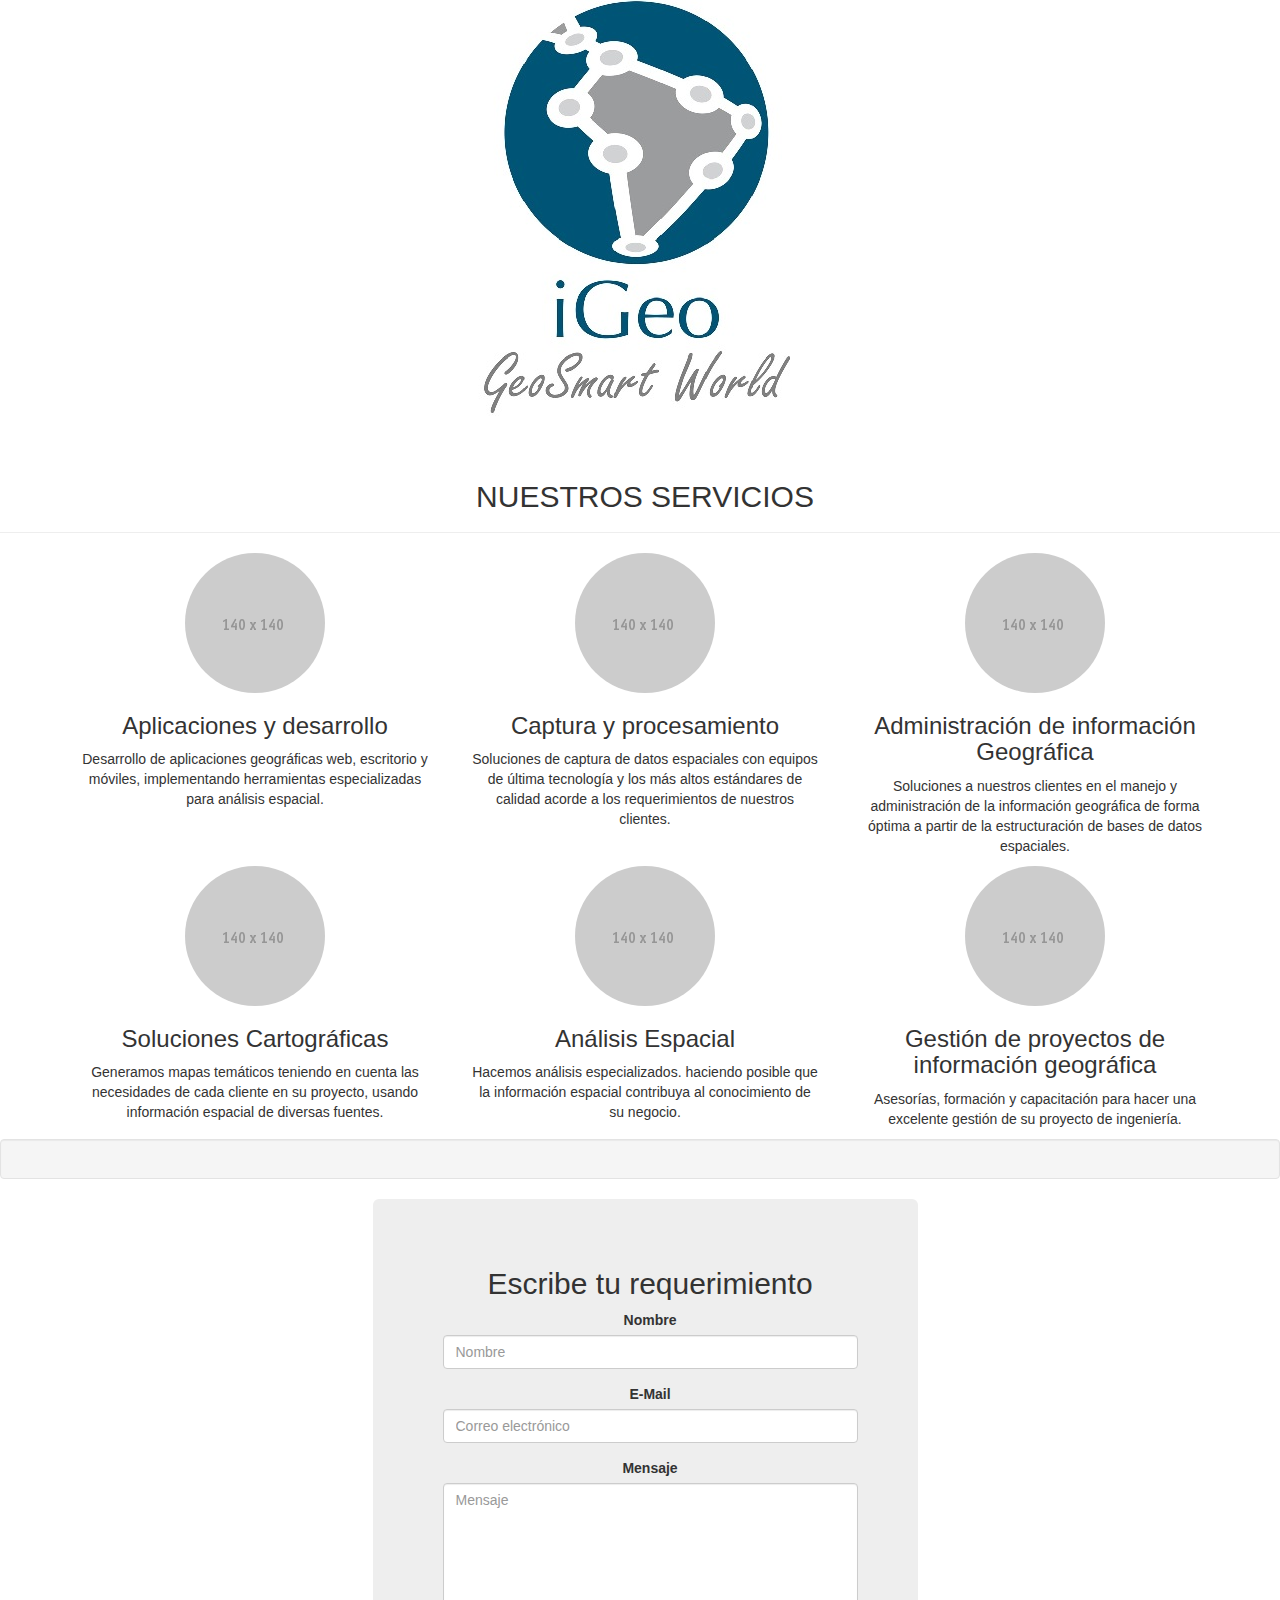
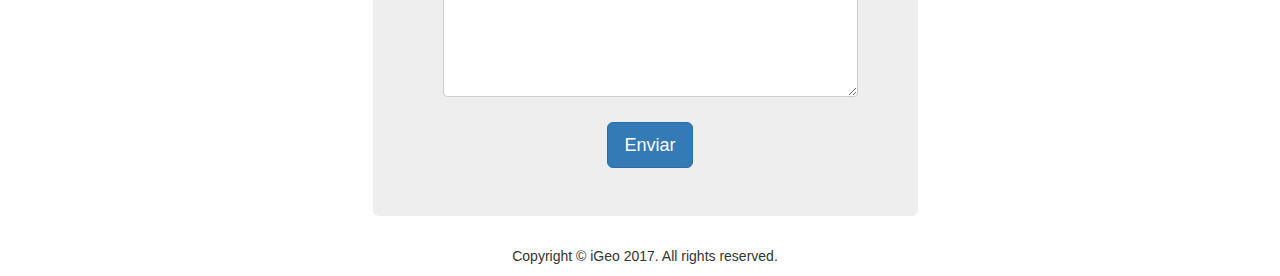
==== index.html @ 7b800c5e "adding my files to my repository" ====
<!DOCTYPE html>
<html lang="en">
<head>
<meta charset="utf-8">
<meta http-equiv="X-UA-Compatible" content="IE=edge">
<meta name="viewport" content="width=device-width, initial-scale=1">
<title>iGeo Concept</title>

<!-- Bootstrap -->
<link rel="stylesheet" href="css/bootstrap.css">

<!-- HTML5 shim and Respond.js for IE8 support of HTML5 elements and media queries -->
<!-- WARNING: Respond.js doesn't work if you view the page via file:// -->
<!--[if lt IE 9]>
      <script src="https://oss.maxcdn.com/html5shiv/3.7.2/html5shiv.min.js"></script>
      <script src="https://oss.maxcdn.com/respond/1.4.2/respond.min.js"></script>
    <![endif]-->
</head>
<body>


<!-- HEADER -->
<header>
  <div class="img-iGeo">
  	<a href="#"><img src="images/Logo iGeo Normal.jpg" alt=""></a>
  </div>
</header>
<!-- / HEADER --> 

<!--  SECTION-1 -->
<section>
  <div class="row">
    <div class="col-lg-12 page-header text-center">
      <h2>NUESTROS SERVICIOS</h2>
    </div>
  </div>
  <div class="container ">
    <div class="row">
      <div class="col-lg-4 col-sm-12 text-center"> <img class="img-circle" alt="140x140" style="width: 140px; height: 140px;" src="images/140X140.gif" data-holder-rendered="true">
        <h3>Aplicaciones y desarrollo</h3>
        <p>Desarrollo de  aplicaciones geográficas web, escritorio y móviles, implementando herramientas especializadas para análisis espacial.</p>
      </div>
      <div class="col-lg-4 col-sm-12 text-center"><img class="img-circle" alt="140x140" style="width: 140px; height: 140px;" src="images/140X140.gif" data-holder-rendered="true">
        <h3>Captura y procesamiento</h3>
        <p>Soluciones de captura de datos espaciales con equipos de última tecnología y los más altos estándares de calidad acorde a los requerimientos de nuestros clientes.</p>
      </div>
      <div class="col-lg-4 col-sm-12 text-center"><img class="img-circle" alt="140x140" style="width: 140px; height: 140px;" src="images/140X140.gif" data-holder-rendered="true">
        <h3>Administración de información Geográfica</h3>
        <p>Soluciones a nuestros clientes en el manejo y administración de la información geográfica de forma óptima a partir de la estructuración de bases de datos espaciales.</p>
      </div>
      <div class="col-lg-4 col-sm-12 text-center"><img class="img-circle" alt="140x140" style="width: 140px; height: 140px;" src="images/140X140.gif" data-holder-rendered="true">
        <h3>Soluciones Cartográficas</h3>
        <p>Generamos mapas temáticos teniendo en cuenta las necesidades de cada cliente en su proyecto, usando información espacial de diversas fuentes.</p>
      </div>
      <div class="col-lg-4 col-sm-12 text-center"><img class="img-circle" alt="140x140" style="width: 140px; height: 140px;" src="images/140X140.gif" data-holder-rendered="true">
        <h3>Análisis Espacial</h3>
        <p>Hacemos análisis especializados. haciendo posible que la información espacial contribuya al conocimiento de su negocio.</p>
      </div>
      <div class="col-lg-4 col-sm-12 text-center"><img class="img-circle" alt="140x140" style="width: 140px; height: 140px;" src="images/140X140.gif" data-holder-rendered="true">
        <h3>Gestión de proyectos de información geográfica</h3>
        <p>Asesorías, formación y capacitación para hacer una excelente gestión de su proyecto de ingeniería.</p>
      </div>
    </div>
   </div>
   
  <!-- / CONTAINER--> 
</section>
<div class="well"> </div>

<!-- FOOTER -->
<div class="container">
  <div class="row">
    <div class="col-lg-offset-3 col-xs-12 col-lg-6">
      <div class="jumbotron">
        <div class="row text-center">
          <div class="text-center col-xs-12 col-sm-12 col-md-12 col-lg-12">
            <h2>Escribe tu requerimiento</h2>
          </div>
          <div class="text-center col-lg-12"> 
            <!-- CONTACT FORM https://github.com/jonmbake/bootstrap3-contact-form -->
            <form role="form" id="feedbackForm" class="text-center">
              <div class="form-group">
                <label for="name">Nombre</label>
                <input type="text" class="form-control" id="name" name="name" placeholder="Nombre">
                <span class="help-block" style="display: none;">Por favor ingresa tu nombre.</span></div>
              <div class="form-group">
                <label for="email">E-Mail</label>
                <input type="email" class="form-control" id="email" name="email" placeholder="Correo electrónico">
                <span class="help-block" style="display: none;">Por favor ingresa una dirección válida de correo electrónico.</span></div>
              <div class="form-group">
                <label for="message">Mensaje</label>
                <textarea rows="10" cols="100" class="form-control" id="message" name="message" placeholder="Mensaje"></textarea>
                <span class="help-block" style="display: none;">Por favor ingresa un mensaje.</span></div>
              <span class="help-block" style="display: none;">Por favor ingresa el código de seguridad.</span>
              <button type="submit" id="feedbackSubmit" class="btn btn-primary btn-lg" style=" margin-top: 10px;"> Enviar</button>
            </form>
            <!-- END CONTACT FORM --> 
          </div>
        </div>
      </div>
    </div>
  </div>
</div>
<footer class="text-center">
  <div class="container">
    <div class="row">
      <div class="col-xs-12">
        <p>Copyright © iGeo 2017. All rights reserved.</p>
      </div>
    </div>
  </div>
</footer>
<!-- / FOOTER --> 
<!-- jQuery (necessary for Bootstrap's JavaScript plugins) --> 
<script src="js/jquery-1.11.3.min.js"></script> 
<!-- Include all compiled plugins (below), or include individual files as needed --> 
<script src="js/bootstrap.js"></script>
</body>
</html>
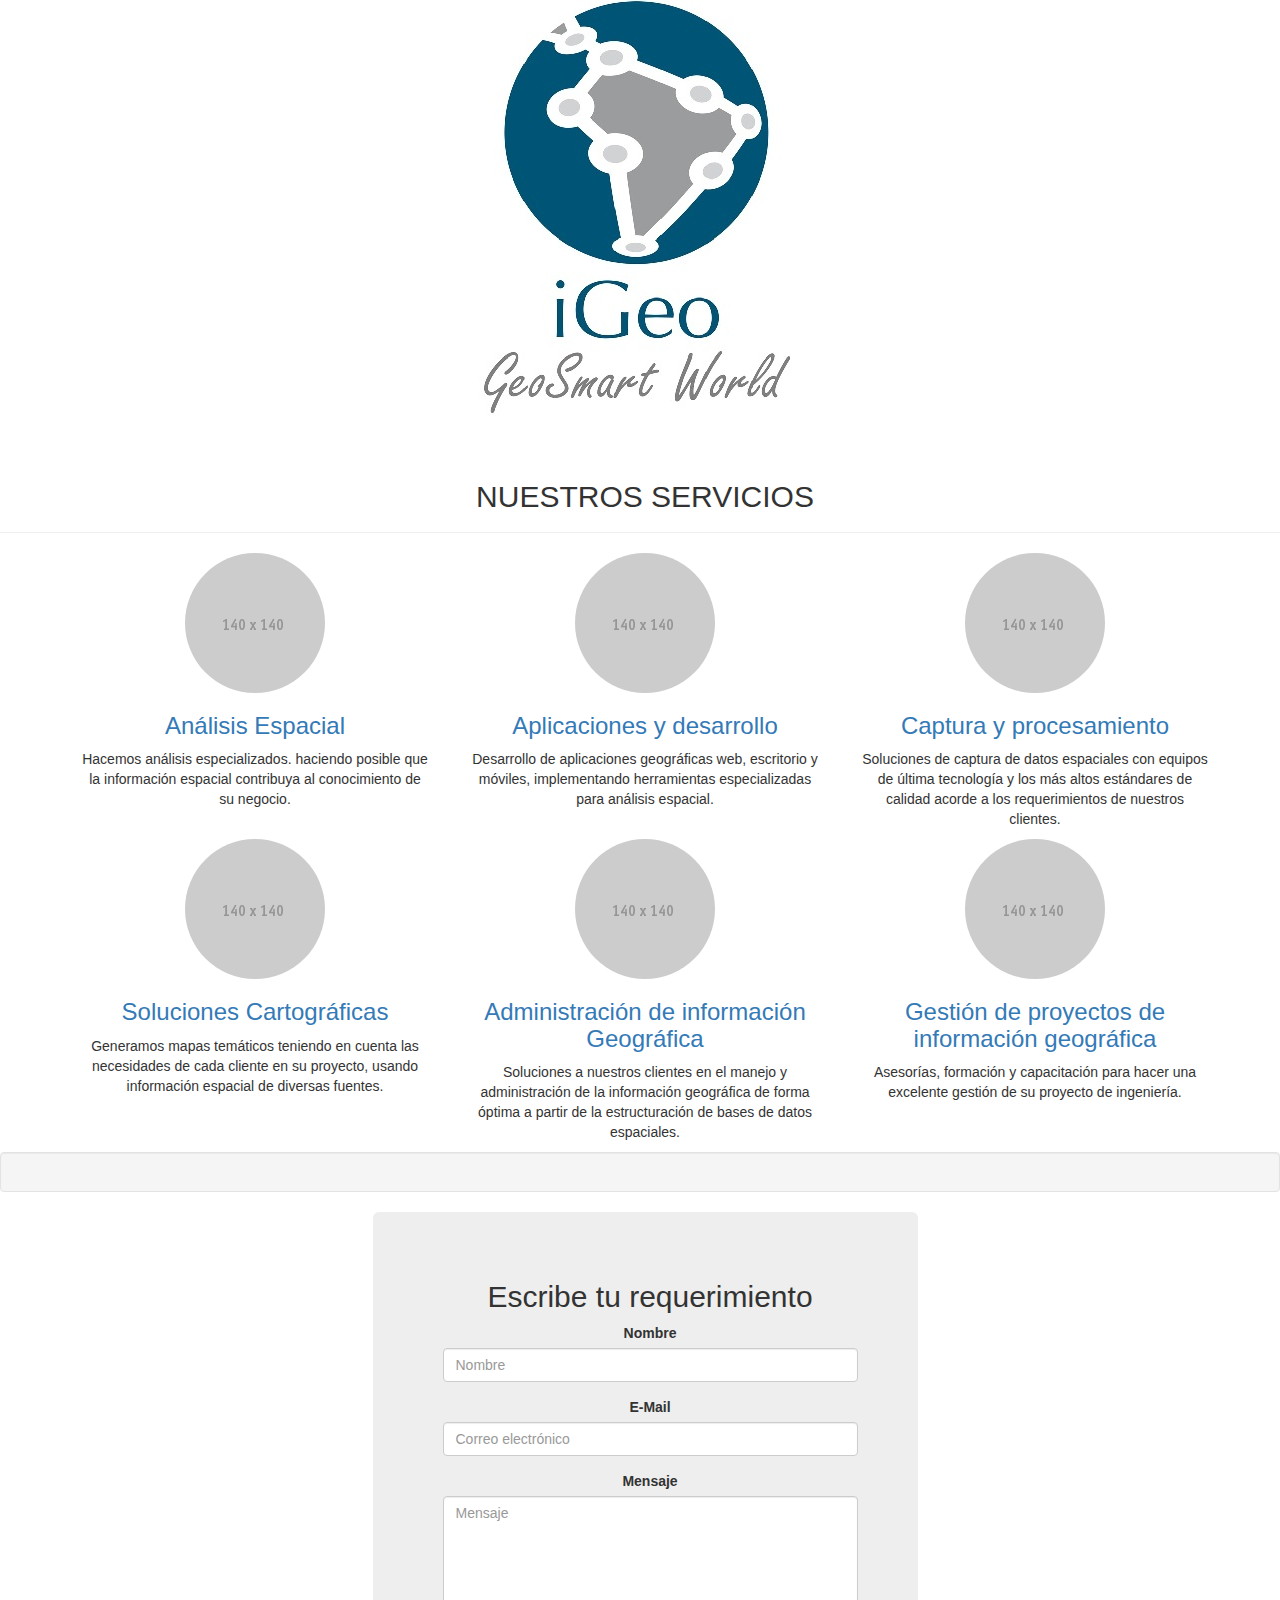
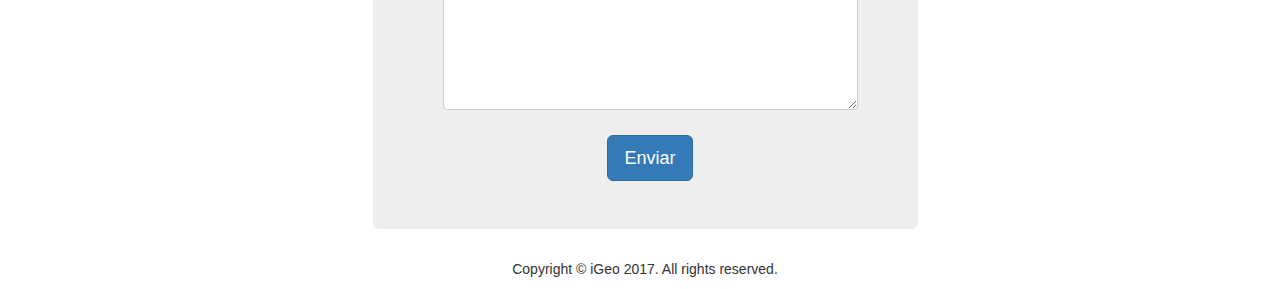
==== commit 2ead92f8: "add logo imagen, link new product pages, link no subrayable" ====
--- a/index.html
+++ b/index.html
@@ -4,7 +4,7 @@
 <meta charset="utf-8">
 <meta http-equiv="X-UA-Compatible" content="IE=edge">
 <meta name="viewport" content="width=device-width, initial-scale=1">
-<title>iGeo Concept</title>
+<title>iGeo</title>
 
 <!-- Bootstrap -->
 <link rel="stylesheet" href="css/bootstrap.css">
@@ -36,28 +36,28 @@
   </div>
   <div class="container ">
     <div class="row">
-      <div class="col-lg-4 col-sm-12 text-center"> <img class="img-circle" alt="140x140" style="width: 140px; height: 140px;" src="images/140X140.gif" data-holder-rendered="true">
-        <h3>Aplicaciones y desarrollo</h3>
+           <div class="col-lg-4 col-sm-12 text-center"><a href="01 Analisis Espacial/Analisis espacial.html"><img class="img-circle" alt="140x140" style="width: 140px; height: 140px;" src="images/140X140.gif" data-holder-rendered="true"></a>
+        <h3><a href="01 Analisis Espacial/Analisis espacial.html" style="text-decoration:none">Análisis Espacial</a></h3>
+        <p>Hacemos análisis especializados. haciendo posible que la información espacial contribuya al conocimiento de su negocio.</p>
+      </div>
+      <div class="col-lg-4 col-sm-12 text-center"> <a href="02 Apps y desarrollo/Apps y desarrollo.html"><img class="img-circle" alt="140x140" style="width: 140px; height: 140px;" src="images/140X140.gif" data-holder-rendered="true"></a>
+        <h3><a href="02 Apps y desarrollo/Apps y desarrollo.html" style="text-decoration:none">Aplicaciones y desarrollo</a></h3>
         <p>Desarrollo de  aplicaciones geográficas web, escritorio y móviles, implementando herramientas especializadas para análisis espacial.</p>
       </div>
-      <div class="col-lg-4 col-sm-12 text-center"><img class="img-circle" alt="140x140" style="width: 140px; height: 140px;" src="images/140X140.gif" data-holder-rendered="true">
-        <h3>Captura y procesamiento</h3>
+      <div class="col-lg-4 col-sm-12 text-center"><a href="03 Captura y procesamiento/Captura y procesamiento.html"><img class="img-circle" alt="140x140" style="width: 140px; height: 140px;" src="images/140X140.gif" data-holder-rendered="true"></a>
+        <h3><a href="03 Captura y procesamiento/Captura y procesamiento.html" style="text-decoration:none">Captura y procesamiento</a></h3>
         <p>Soluciones de captura de datos espaciales con equipos de última tecnología y los más altos estándares de calidad acorde a los requerimientos de nuestros clientes.</p>
       </div>
-      <div class="col-lg-4 col-sm-12 text-center"><img class="img-circle" alt="140x140" style="width: 140px; height: 140px;" src="images/140X140.gif" data-holder-rendered="true">
-        <h3>Administración de información Geográfica</h3>
+      <div class="col-lg-4 col-sm-12 text-center"><a href="04 Soluciones cartograficas/Soluciones cartograficas.html"><img class="img-circle" alt="140x140" style="width: 140px; height: 140px;" src="images/140X140.gif" data-holder-rendered="true"></a>
+        <h3><a href="04 Soluciones cartograficas/Soluciones cartograficas.html" style="text-decoration:none">Soluciones Cartográficas</a></h3>
+        <p>Generamos mapas temáticos teniendo en cuenta las necesidades de cada cliente en su proyecto, usando información espacial de diversas fuentes.</p>
+      </div>
+      <div class="col-lg-4 col-sm-12 text-center"><a href="05 Administracion geografica/Administracion geografica.html"><img class="img-circle" alt="140x140" style="width: 140px; height: 140px;" src="images/140X140.gif" data-holder-rendered="true"></a>
+        <h3><a href="05 Administracion geografica/Administracion geografica.html" style="text-decoration:none">Administración de información Geográfica</a></h3>
         <p>Soluciones a nuestros clientes en el manejo y administración de la información geográfica de forma óptima a partir de la estructuración de bases de datos espaciales.</p>
       </div>
-      <div class="col-lg-4 col-sm-12 text-center"><img class="img-circle" alt="140x140" style="width: 140px; height: 140px;" src="images/140X140.gif" data-holder-rendered="true">
-        <h3>Soluciones Cartográficas</h3>
-        <p>Generamos mapas temáticos teniendo en cuenta las necesidades de cada cliente en su proyecto, usando información espacial de diversas fuentes.</p>
-      </div>
-      <div class="col-lg-4 col-sm-12 text-center"><img class="img-circle" alt="140x140" style="width: 140px; height: 140px;" src="images/140X140.gif" data-holder-rendered="true">
-        <h3>Análisis Espacial</h3>
-        <p>Hacemos análisis especializados. haciendo posible que la información espacial contribuya al conocimiento de su negocio.</p>
-      </div>
-      <div class="col-lg-4 col-sm-12 text-center"><img class="img-circle" alt="140x140" style="width: 140px; height: 140px;" src="images/140X140.gif" data-holder-rendered="true">
-        <h3>Gestión de proyectos de información geográfica</h3>
+     <div class="col-lg-4 col-sm-12 text-center"><a href="06 Gestion de proyectos/Gestion de proyectos.html"><img class="img-circle" alt="140x140" style="width: 140px; height: 140px;" src="images/140X140.gif" data-holder-rendered="true"></a>
+        <h3><a href="06 Gestion de proyectos/Gestion de proyectos.html" style="text-decoration:none">Gestión de proyectos de información geográfica</a></h3>
         <p>Asesorías, formación y capacitación para hacer una excelente gestión de su proyecto de ingeniería.</p>
       </div>
     </div>
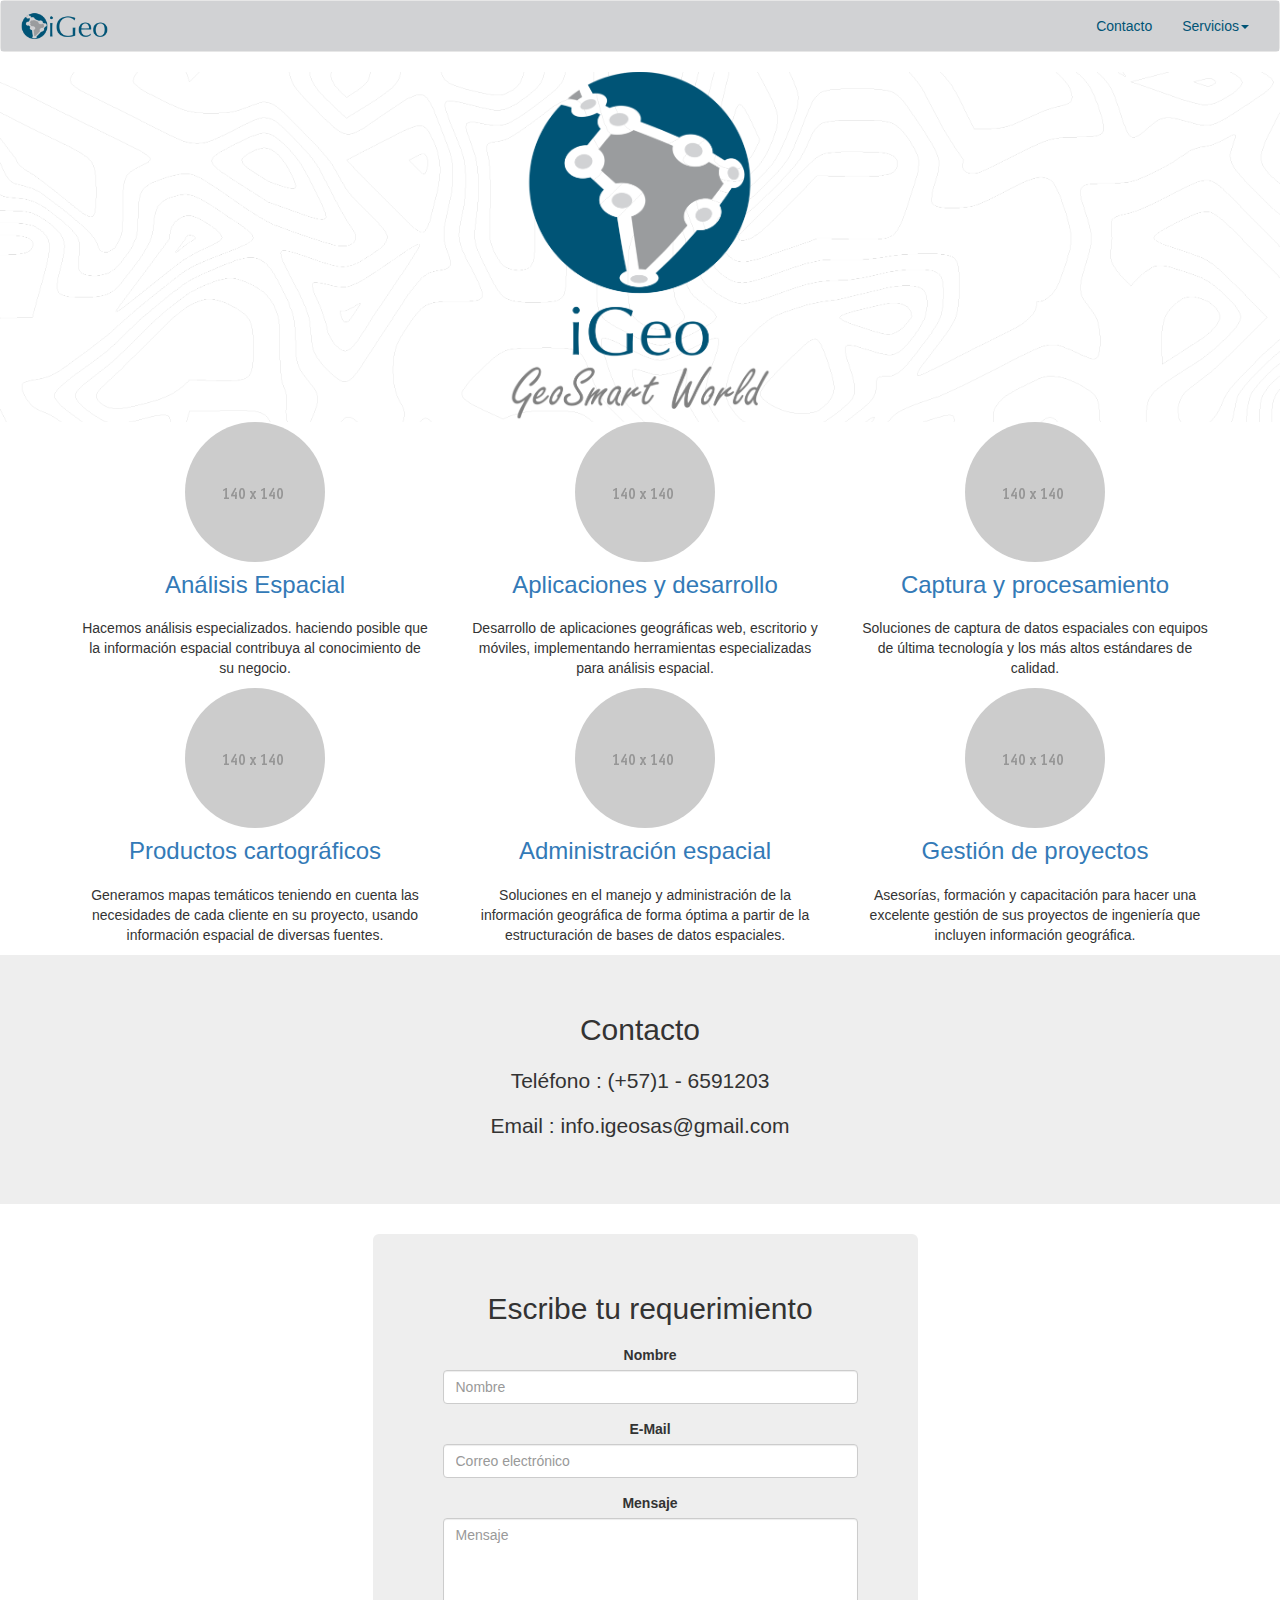
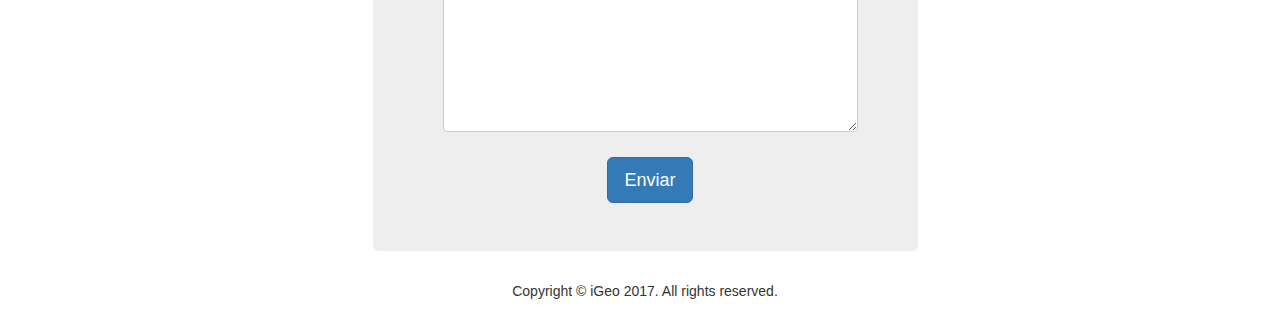
==== commit 8d85bd75: "Set Logo image, Add contact info, Background image" ====
--- a/index.html
+++ b/index.html
@@ -1,4 +1,4 @@
-<!DOCTYPE html>
+﻿<!DOCTYPE html>
 <html lang="en">
 <head>
 <meta charset="utf-8">
@@ -17,12 +17,41 @@
     <![endif]-->
 </head>
 <body>
+    <nav class="navbar navbar-default">
+        <div class="container-fluid">
+            <!-- Brand and toggle get grouped for better mobile display -->
+            <div class="navbar-header">
+                <button type="button" class="navbar-toggle collapsed" data-toggle="collapse" data-target="#bs-example-navbar-collapse-1" aria-expanded="false"> <span class="sr-only">Toggle navigation</span> <span class="icon-bar"></span> <span class="icon-bar"></span> <span class="icon-bar"></span> </button>
+                <a class="navbar-brand" href="http://www.igeo.com.co"><img src="images/Logo iGeo mini.png" alt="" style="height: 30px"></a>
+            </div>
 
+            <!-- Collect the nav links, forms, and other content for toggling -->
+            <div class="collapse navbar-collapse" id="bs-example-navbar-collapse-1">
+                <ul class="nav navbar-nav navbar-right">
+                    <li><a href="#">Contacto</a> </li>
+                    <li class="dropdown">
+                        <a href="#" class="dropdown-toggle" data-toggle="dropdown" role="button" aria-expanded="false" aria-haspopup="true">Servicios<span class="caret"></span></a>
+                        <ul class="dropdown-menu">
+                            <li><a href="#">Análisis espacial</a> </li>
+                            <li><a href="#">Aplicaciones y desarrollo</a> </li>
+                            <li><a href="#">Captura y procesamiento</a> </li>
+                            <li><a href="#">Productos cartográficos</a> </li>
+                            <li><a href="#">Administración espacial</a> </li>
+                            <li><a href="#">Gestión de proyectos</a> </li>
+                        </ul>
+                    </li>
+                    
+                </ul>
+            </div>
+            <!-- /.navbar-collapse -->
+        </div>
+        <!-- /.container-fluid -->
+    </nav>
 
 <!-- HEADER -->
 <header>
-  <div class="img-iGeo">
-  	<a href="#"><img src="images/Logo iGeo Normal.jpg" alt=""></a>
+  <div class="img-iGeo" style="background-image: url('images/contours.png'); background-size: 100%; ">
+  	<a href="#"><img src="images/Logo iGeo HD_2.png" alt="" style="height: 350px"></a>
   </div>
 </header>
 <!-- / HEADER --> 
@@ -30,13 +59,10 @@
 <!--  SECTION-1 -->
 <section>
   <div class="row">
-    <div class="col-lg-12 page-header text-center">
-      <h2>NUESTROS SERVICIOS</h2>
-    </div>
   </div>
   <div class="container ">
     <div class="row">
-           <div class="col-lg-4 col-sm-12 text-center"><a href="01 Analisis Espacial/Analisis espacial.html"><img class="img-circle" alt="140x140" style="width: 140px; height: 140px;" src="images/140X140.gif" data-holder-rendered="true"></a>
+           <div class="col-lg-4 col-sm-12 text-center"><a href="01 Analisis espacial/Analisis espacial.html"><img class="img-circle" alt="140x140" style="width: 140px; height: 140px;" src="images/140X140.gif" data-holder-rendered="true"></a>
         <h3><a href="01 Analisis Espacial/Analisis espacial.html" style="text-decoration:none">Análisis Espacial</a></h3>
         <p>Hacemos análisis especializados. haciendo posible que la información espacial contribuya al conocimiento de su negocio.</p>
       </div>
@@ -46,26 +72,36 @@
       </div>
       <div class="col-lg-4 col-sm-12 text-center"><a href="03 Captura y procesamiento/Captura y procesamiento.html"><img class="img-circle" alt="140x140" style="width: 140px; height: 140px;" src="images/140X140.gif" data-holder-rendered="true"></a>
         <h3><a href="03 Captura y procesamiento/Captura y procesamiento.html" style="text-decoration:none">Captura y procesamiento</a></h3>
-        <p>Soluciones de captura de datos espaciales con equipos de última tecnología y los más altos estándares de calidad acorde a los requerimientos de nuestros clientes.</p>
+        <p>Soluciones de captura de datos espaciales con equipos de última tecnología y los más altos estándares de calidad.</p>
       </div>
       <div class="col-lg-4 col-sm-12 text-center"><a href="04 Soluciones cartograficas/Soluciones cartograficas.html"><img class="img-circle" alt="140x140" style="width: 140px; height: 140px;" src="images/140X140.gif" data-holder-rendered="true"></a>
-        <h3><a href="04 Soluciones cartograficas/Soluciones cartograficas.html" style="text-decoration:none">Soluciones Cartográficas</a></h3>
+        <h3><a href="04 Soluciones cartograficas/Soluciones cartograficas.html" style="text-decoration:none">Productos cartográficos</a></h3>
         <p>Generamos mapas temáticos teniendo en cuenta las necesidades de cada cliente en su proyecto, usando información espacial de diversas fuentes.</p>
       </div>
       <div class="col-lg-4 col-sm-12 text-center"><a href="05 Administracion geografica/Administracion geografica.html"><img class="img-circle" alt="140x140" style="width: 140px; height: 140px;" src="images/140X140.gif" data-holder-rendered="true"></a>
-        <h3><a href="05 Administracion geografica/Administracion geografica.html" style="text-decoration:none">Administración de información Geográfica</a></h3>
-        <p>Soluciones a nuestros clientes en el manejo y administración de la información geográfica de forma óptima a partir de la estructuración de bases de datos espaciales.</p>
+        <h3><a href="05 Administracion geografica/Administracion geografica.html" style="text-decoration:none">Administración espacial</a></h3>
+        <p>Soluciones en el manejo y administración de la información geográfica de forma óptima a partir de la estructuración de bases de datos espaciales.</p>
       </div>
      <div class="col-lg-4 col-sm-12 text-center"><a href="06 Gestion de proyectos/Gestion de proyectos.html"><img class="img-circle" alt="140x140" style="width: 140px; height: 140px;" src="images/140X140.gif" data-holder-rendered="true"></a>
-        <h3><a href="06 Gestion de proyectos/Gestion de proyectos.html" style="text-decoration:none">Gestión de proyectos de información geográfica</a></h3>
-        <p>Asesorías, formación y capacitación para hacer una excelente gestión de su proyecto de ingeniería.</p>
+        <h3><a href="06 Gestion de proyectos/Gestion de proyectos.html" style="text-decoration:none">Gestión de proyectos</a></h3>
+        <p>Asesorías, formación y capacitación para hacer una excelente gestión de sus proyectos de ingeniería que incluyen información geográfica.</p>
       </div>
     </div>
    </div>
    
   <!-- / CONTAINER--> 
 </section>
-<div class="well"> </div>
+    <!--  CONTACT INFO -->
+    <div class="jumbotron">
+        <div class="container">
+            <div class=" text-center section1Content">
+                <h2>Contacto</h2>
+                <p><span>Teléfono :</span> (+57)1 - 6591203</p>
+                <p><span>Email :</span> info.igeosas@gmail.com </p>
+            </div>
+        </div>
+    </div>
+    <!-- END CONTACT INFO -->
 
 <!-- FOOTER -->
 <div class="container">
@@ -101,6 +137,7 @@
     </div>
   </div>
 </div>
+
 <footer class="text-center">
   <div class="container">
     <div class="row">
@@ -109,6 +146,8 @@
       </div>
     </div>
   </div>
+
+
 </footer>
 <!-- / FOOTER --> 
 <!-- jQuery (necessary for Bootstrap's JavaScript plugins) --> 
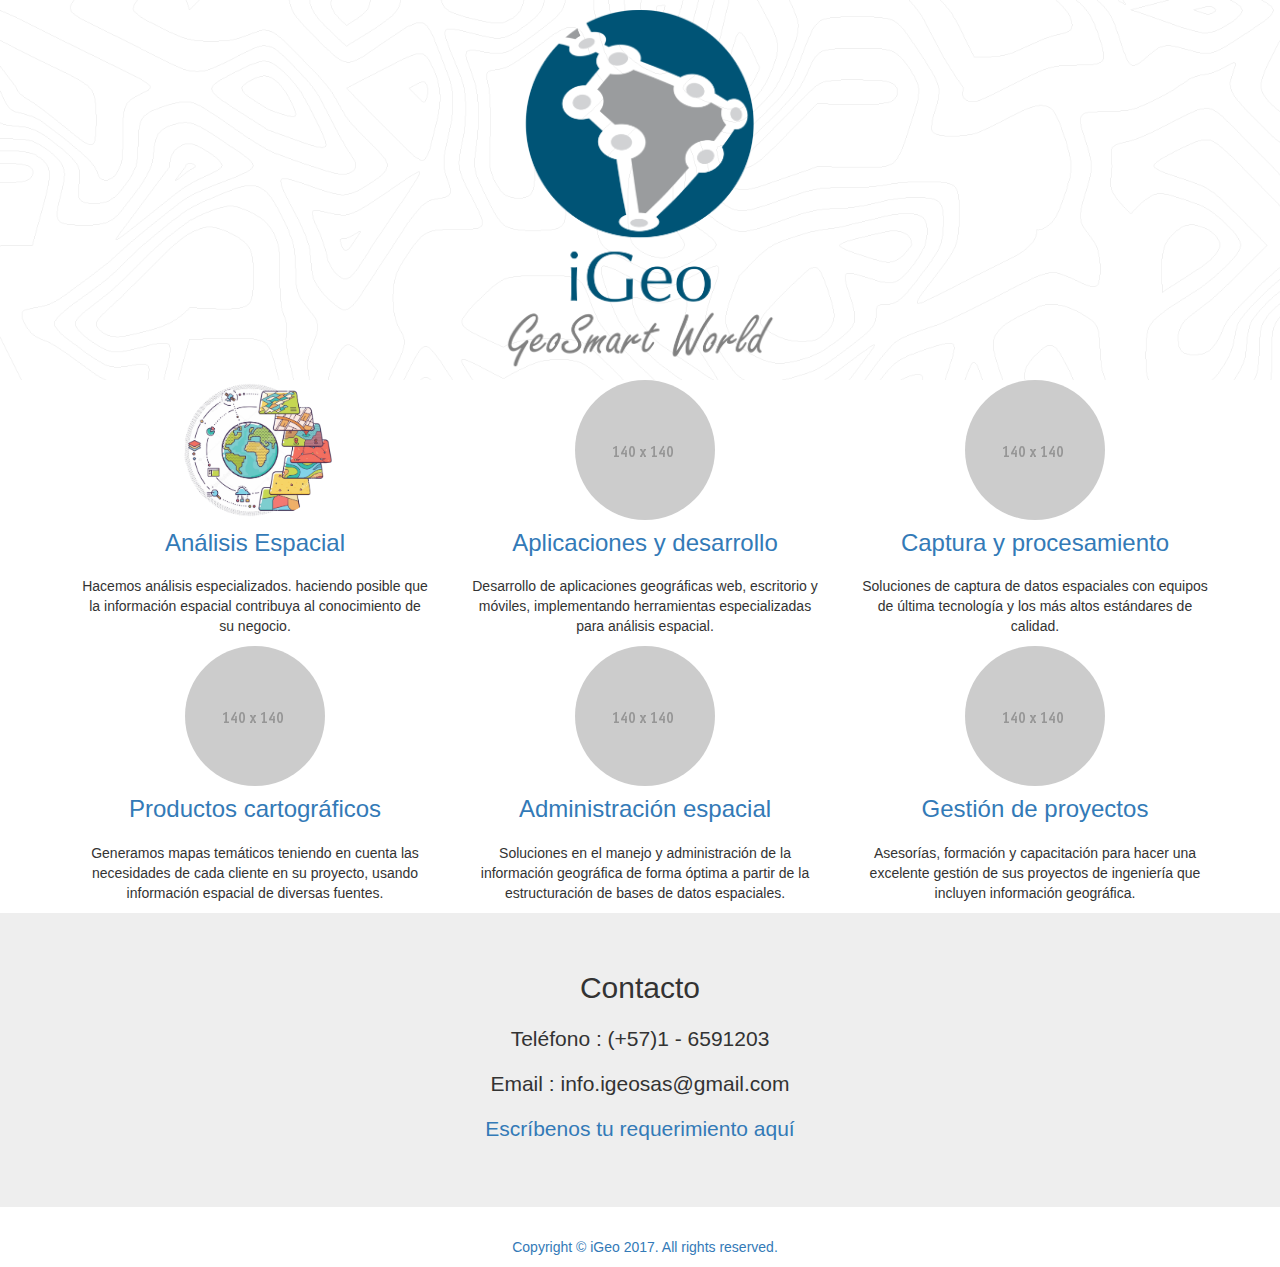
==== commit bcc3796b: "Contact form index" ====
--- a/index.html
+++ b/index.html
@@ -9,6 +9,8 @@
 <!-- Bootstrap -->
 <link rel="stylesheet" href="css/bootstrap.css">
 
+<link rel="shortcut icon" href="images/Logo iGeo.ico" />
+
 <!-- HTML5 shim and Respond.js for IE8 support of HTML5 elements and media queries -->
 <!-- WARNING: Respond.js doesn't work if you view the page via file:// -->
 <!--[if lt IE 9]>
@@ -17,41 +19,10 @@
     <![endif]-->
 </head>
 <body>
-    <nav class="navbar navbar-default">
-        <div class="container-fluid">
-            <!-- Brand and toggle get grouped for better mobile display -->
-            <div class="navbar-header">
-                <button type="button" class="navbar-toggle collapsed" data-toggle="collapse" data-target="#bs-example-navbar-collapse-1" aria-expanded="false"> <span class="sr-only">Toggle navigation</span> <span class="icon-bar"></span> <span class="icon-bar"></span> <span class="icon-bar"></span> </button>
-                <a class="navbar-brand" href="http://www.igeo.com.co"><img src="images/Logo iGeo mini.png" alt="" style="height: 30px"></a>
-            </div>
-
-            <!-- Collect the nav links, forms, and other content for toggling -->
-            <div class="collapse navbar-collapse" id="bs-example-navbar-collapse-1">
-                <ul class="nav navbar-nav navbar-right">
-                    <li><a href="#">Contacto</a> </li>
-                    <li class="dropdown">
-                        <a href="#" class="dropdown-toggle" data-toggle="dropdown" role="button" aria-expanded="false" aria-haspopup="true">Servicios<span class="caret"></span></a>
-                        <ul class="dropdown-menu">
-                            <li><a href="#">Análisis espacial</a> </li>
-                            <li><a href="#">Aplicaciones y desarrollo</a> </li>
-                            <li><a href="#">Captura y procesamiento</a> </li>
-                            <li><a href="#">Productos cartográficos</a> </li>
-                            <li><a href="#">Administración espacial</a> </li>
-                            <li><a href="#">Gestión de proyectos</a> </li>
-                        </ul>
-                    </li>
-                    
-                </ul>
-            </div>
-            <!-- /.navbar-collapse -->
-        </div>
-        <!-- /.container-fluid -->
-    </nav>
-
 <!-- HEADER -->
 <header>
-  <div class="img-iGeo" style="background-image: url('images/contours.png'); background-size: 100%; ">
-  	<a href="#"><img src="images/Logo iGeo HD_2.png" alt="" style="height: 350px"></a>
+  <div class="img-iGeo" style="background-image: url('images/contours.png'); background-size: 100%; height: 380px">
+  	<a href="#"><img src="images/Logo iGeo HD_2.png" alt="" style="height: 380px; padding-top: 10px;padding-bottom: 10px;"></a>
   </div>
 </header>
 <!-- / HEADER --> 
@@ -62,8 +33,8 @@
   </div>
   <div class="container ">
     <div class="row">
-           <div class="col-lg-4 col-sm-12 text-center"><a href="01 Analisis espacial/Analisis espacial.html"><img class="img-circle" alt="140x140" style="width: 140px; height: 140px;" src="images/140X140.gif" data-holder-rendered="true"></a>
-        <h3><a href="01 Analisis Espacial/Analisis espacial.html" style="text-decoration:none">Análisis Espacial</a></h3>
+           <div class="col-lg-4 col-sm-12 text-center"><a href="analisisespacial/index.html"><img class="img-circle" alt="140x140" style="height: 140px;" src="images/analisis espacial color.png" data-holder-rendered="true"></a>
+        <h3><a href="analisisespacial/index.html" style="text-decoration:none">Análisis Espacial</a></h3>
         <p>Hacemos análisis especializados. haciendo posible que la información espacial contribuya al conocimiento de su negocio.</p>
       </div>
       <div class="col-lg-4 col-sm-12 text-center"> <a href="02 Apps y desarrollo/Apps y desarrollo.html"><img class="img-circle" alt="140x140" style="width: 140px; height: 140px;" src="images/140X140.gif" data-holder-rendered="true"></a>
@@ -98,46 +69,13 @@
                 <h2>Contacto</h2>
                 <p><span>Teléfono :</span> (+57)1 - 6591203</p>
                 <p><span>Email :</span> info.igeosas@gmail.com </p>
+                <p> <a href="contact/index.html">Escríbenos tu requerimiento aquí</p>
             </div>
         </div>
     </div>
     <!-- END CONTACT INFO -->
 
 <!-- FOOTER -->
-<div class="container">
-  <div class="row">
-    <div class="col-lg-offset-3 col-xs-12 col-lg-6">
-      <div class="jumbotron">
-        <div class="row text-center">
-          <div class="text-center col-xs-12 col-sm-12 col-md-12 col-lg-12">
-            <h2>Escribe tu requerimiento</h2>
-          </div>
-          <div class="text-center col-lg-12"> 
-            <!-- CONTACT FORM https://github.com/jonmbake/bootstrap3-contact-form -->
-            <form role="form" id="feedbackForm" class="text-center">
-              <div class="form-group">
-                <label for="name">Nombre</label>
-                <input type="text" class="form-control" id="name" name="name" placeholder="Nombre">
-                <span class="help-block" style="display: none;">Por favor ingresa tu nombre.</span></div>
-              <div class="form-group">
-                <label for="email">E-Mail</label>
-                <input type="email" class="form-control" id="email" name="email" placeholder="Correo electrónico">
-                <span class="help-block" style="display: none;">Por favor ingresa una dirección válida de correo electrónico.</span></div>
-              <div class="form-group">
-                <label for="message">Mensaje</label>
-                <textarea rows="10" cols="100" class="form-control" id="message" name="message" placeholder="Mensaje"></textarea>
-                <span class="help-block" style="display: none;">Por favor ingresa un mensaje.</span></div>
-              <span class="help-block" style="display: none;">Por favor ingresa el código de seguridad.</span>
-              <button type="submit" id="feedbackSubmit" class="btn btn-primary btn-lg" style=" margin-top: 10px;"> Enviar</button>
-            </form>
-            <!-- END CONTACT FORM --> 
-          </div>
-        </div>
-      </div>
-    </div>
-  </div>
-</div>
-
 <footer class="text-center">
   <div class="container">
     <div class="row">
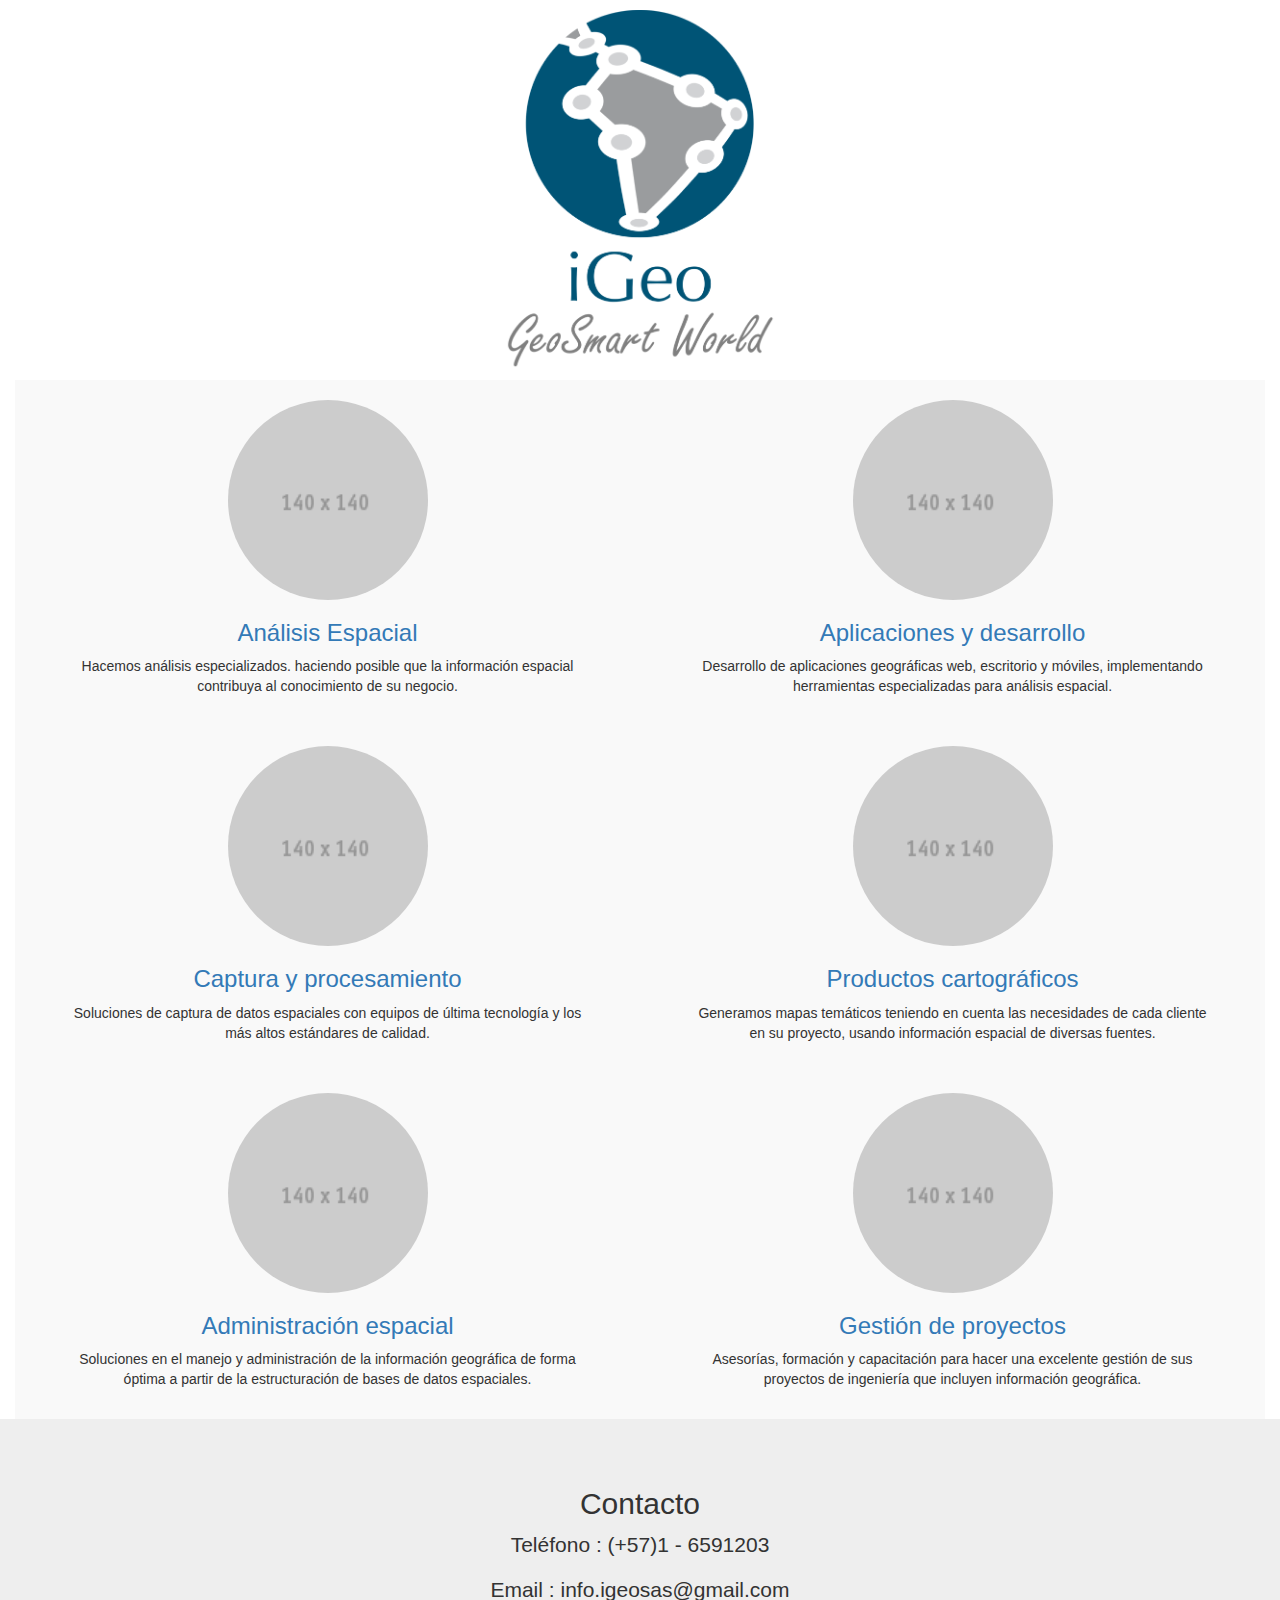
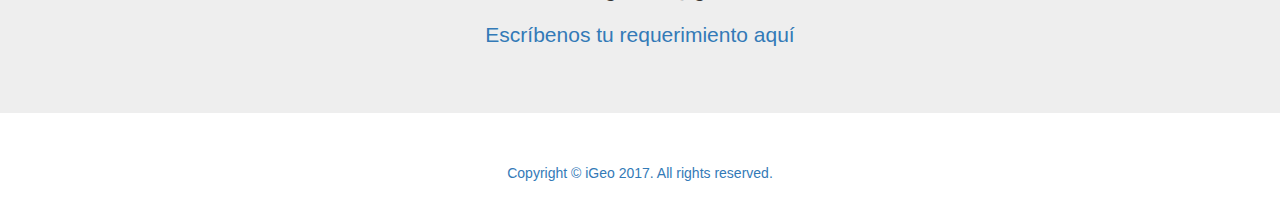
==== commit 2ddffb4a: "change design" ====
--- a/index.html
+++ b/index.html
@@ -21,43 +21,51 @@
 <body>
 <!-- HEADER -->
 <header>
-  <div class="img-iGeo" style="background-image: url('images/contours.png'); background-size: 100%; height: 380px">
-  	<a href="#"><img src="images/Logo iGeo HD_2.png" alt="" style="height: 380px; padding-top: 10px;padding-bottom: 10px;"></a>
+  <div class="img-iGeo">
+  	<img src="images/Logo iGeo HD_2.png" alt="" style="height: 380px; padding-top: 10px;padding-bottom: 10px;">
   </div>
 </header>
 <!-- / HEADER --> 
 
 <!--  SECTION-1 -->
 <section>
-  <div class="row">
-  </div>
   <div class="container ">
-    <div class="row">
-           <div class="col-lg-4 col-sm-12 text-center"><a href="analisisespacial/index.html"><img class="img-circle" alt="140x140" style="height: 140px;" src="images/analisis espacial color.png" data-holder-rendered="true"></a>
-        <h3><a href="analisisespacial/index.html" style="text-decoration:none">Análisis Espacial</a></h3>
-        <p>Hacemos análisis especializados. haciendo posible que la información espacial contribuya al conocimiento de su negocio.</p>
+    <div class="row" style="background-color: rgba(209, 210, 212, 0.14)">
+       <div class="col-lg-4 col-sm-12 text-center"><a href="analisisespacial/index.html"><img class="img-circle" alt="140x140" style="width: 200px; height: 200px;" src="images/140X140.gif" data-holder-rendered="true"></a>
+            <h3><a href="analisisespacial/index.html" style="text-decoration:none">Análisis Espacial</a></h3>
+            <p>Hacemos análisis especializados. haciendo posible que la información espacial contribuya al conocimiento de su negocio.</p>
+        </div>
+          <div class="col-lg-4 col-sm-12 text-center">
+              <a href="02 Apps y desarrollo/Apps y desarrollo.html"><img class="img-circle" alt="140x140" style="width: 200px; height: 200px;" src="images/140X140.gif" data-holder-rendered="true"></a>
+              <h3><a href="02 Apps y desarrollo/Apps y desarrollo.html" style="text-decoration:none">Aplicaciones y desarrollo</a></h3>
+              <p>Desarrollo de  aplicaciones geográficas web, escritorio y móviles, implementando herramientas especializadas para análisis espacial.</p>
+          </div>
       </div>
-      <div class="col-lg-4 col-sm-12 text-center"> <a href="02 Apps y desarrollo/Apps y desarrollo.html"><img class="img-circle" alt="140x140" style="width: 140px; height: 140px;" src="images/140X140.gif" data-holder-rendered="true"></a>
-        <h3><a href="02 Apps y desarrollo/Apps y desarrollo.html" style="text-decoration:none">Aplicaciones y desarrollo</a></h3>
-        <p>Desarrollo de  aplicaciones geográficas web, escritorio y móviles, implementando herramientas especializadas para análisis espacial.</p>
+      <div class="row" style="background-color: rgba(209, 210, 212, 0.14)">
+          <div class="col-lg-4 col-sm-12 text-center">
+              <a href="03 Captura y procesamiento/Captura y procesamiento.html"><img class="img-circle" alt="140x140" style="width: 200px; height: 200px;" src="images/140X140.gif" data-holder-rendered="true"></a>
+              <h3><a href="03 Captura y procesamiento/Captura y procesamiento.html" style="text-decoration:none">Captura y procesamiento</a></h3>
+              <p>Soluciones de captura de datos espaciales con equipos de última tecnología y los más altos estándares de calidad.</p>
+          </div>
+          <div class="col-lg-4 col-sm-12 text-center">
+              <a href="04 Soluciones cartograficas/Soluciones cartograficas.html"><img class="img-circle" alt="140x140" style="width: 200px; height: 200px;" src="images/140X140.gif" data-holder-rendered="true"></a>
+              <h3><a href="04 Soluciones cartograficas/Soluciones cartograficas.html" style="text-decoration:none">Productos cartográficos</a></h3>
+              <p>Generamos mapas temáticos teniendo en cuenta las necesidades de cada cliente en su proyecto, usando información espacial de diversas fuentes.</p>
+          </div>
       </div>
-      <div class="col-lg-4 col-sm-12 text-center"><a href="03 Captura y procesamiento/Captura y procesamiento.html"><img class="img-circle" alt="140x140" style="width: 140px; height: 140px;" src="images/140X140.gif" data-holder-rendered="true"></a>
-        <h3><a href="03 Captura y procesamiento/Captura y procesamiento.html" style="text-decoration:none">Captura y procesamiento</a></h3>
-        <p>Soluciones de captura de datos espaciales con equipos de última tecnología y los más altos estándares de calidad.</p>
+      <div class="row" style="background-color: rgba(209, 210, 212, 0.14)">
+          <div class="col-lg-4 col-sm-12 text-center">
+              <a href="05 Administracion geografica/Administracion geografica.html"><img class="img-circle" alt="140x140" style="width: 200px; height: 200px;" src="images/140X140.gif" data-holder-rendered="true"></a>
+              <h3><a href="05 Administracion geografica/Administracion geografica.html" style="text-decoration:none">Administración espacial</a></h3>
+              <p>Soluciones en el manejo y administración de la información geográfica de forma óptima a partir de la estructuración de bases de datos espaciales.</p>
+          </div>
+          <div class="col-lg-4 col-sm-12 text-center">
+              <a href="06 Gestion de proyectos/Gestion de proyectos.html"><img class="img-circle" alt="140x140" style="width: 200px; height: 200px;" src="images/140X140.gif" data-holder-rendered="true"></a>
+              <h3><a href="06 Gestion de proyectos/Gestion de proyectos.html" style="text-decoration:none">Gestión de proyectos</a></h3>
+              <p>Asesorías, formación y capacitación para hacer una excelente gestión de sus proyectos de ingeniería que incluyen información geográfica.</p>
+          </div>
       </div>
-      <div class="col-lg-4 col-sm-12 text-center"><a href="04 Soluciones cartograficas/Soluciones cartograficas.html"><img class="img-circle" alt="140x140" style="width: 140px; height: 140px;" src="images/140X140.gif" data-holder-rendered="true"></a>
-        <h3><a href="04 Soluciones cartograficas/Soluciones cartograficas.html" style="text-decoration:none">Productos cartográficos</a></h3>
-        <p>Generamos mapas temáticos teniendo en cuenta las necesidades de cada cliente en su proyecto, usando información espacial de diversas fuentes.</p>
-      </div>
-      <div class="col-lg-4 col-sm-12 text-center"><a href="05 Administracion geografica/Administracion geografica.html"><img class="img-circle" alt="140x140" style="width: 140px; height: 140px;" src="images/140X140.gif" data-holder-rendered="true"></a>
-        <h3><a href="05 Administracion geografica/Administracion geografica.html" style="text-decoration:none">Administración espacial</a></h3>
-        <p>Soluciones en el manejo y administración de la información geográfica de forma óptima a partir de la estructuración de bases de datos espaciales.</p>
-      </div>
-     <div class="col-lg-4 col-sm-12 text-center"><a href="06 Gestion de proyectos/Gestion de proyectos.html"><img class="img-circle" alt="140x140" style="width: 140px; height: 140px;" src="images/140X140.gif" data-holder-rendered="true"></a>
-        <h3><a href="06 Gestion de proyectos/Gestion de proyectos.html" style="text-decoration:none">Gestión de proyectos</a></h3>
-        <p>Asesorías, formación y capacitación para hacer una excelente gestión de sus proyectos de ingeniería que incluyen información geográfica.</p>
-      </div>
-    </div>
+
    </div>
    
   <!-- / CONTAINER--> 
@@ -78,11 +86,9 @@
 <!-- FOOTER -->
 <footer class="text-center">
   <div class="container">
-    <div class="row">
-      <div class="col-xs-12">
+    <div class="col-xs-12">
         <p>Copyright © iGeo 2017. All rights reserved.</p>
       </div>
-    </div>
   </div>
 
 
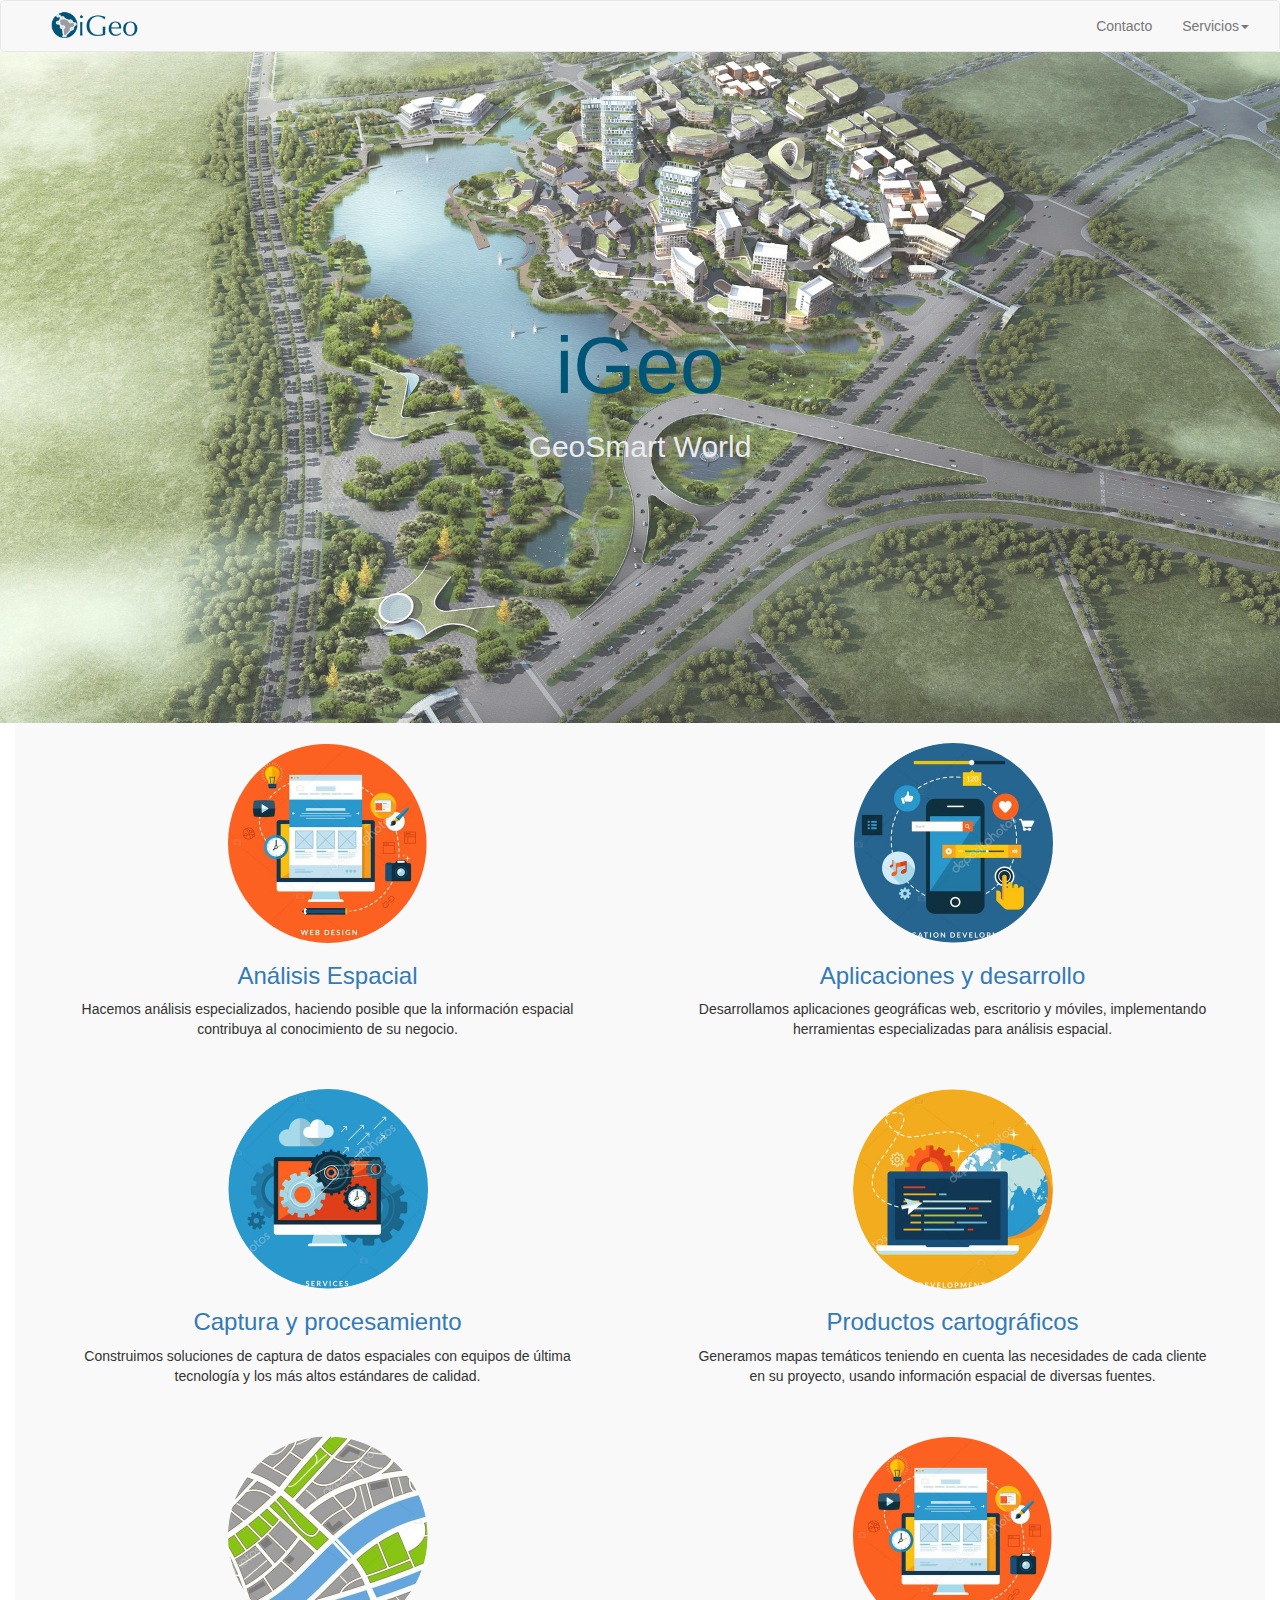
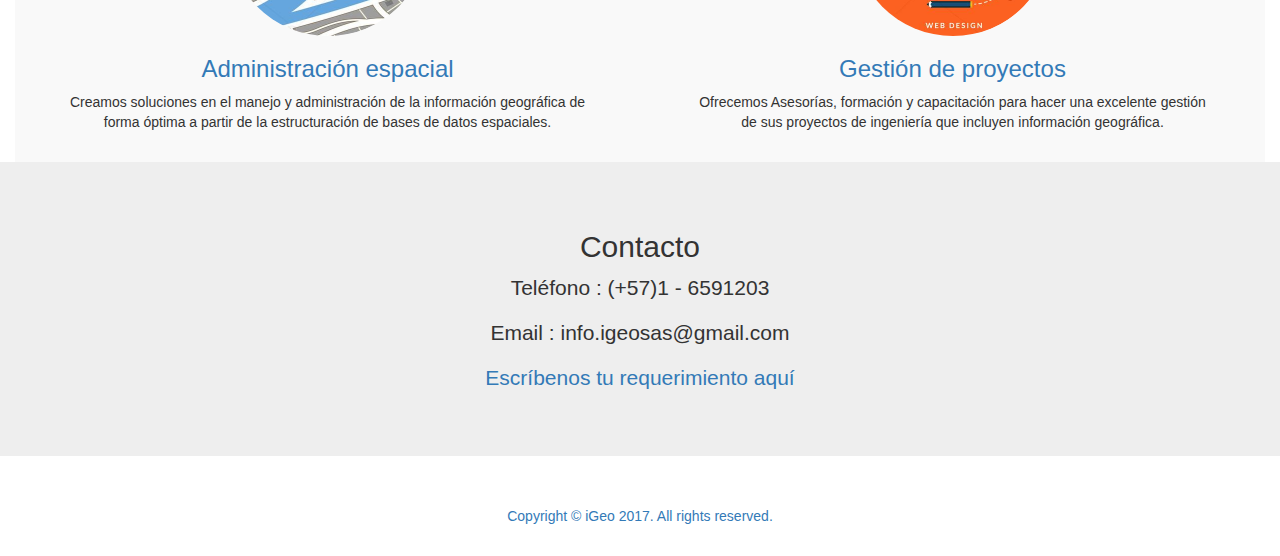
==== commit 3b18f93d: "New version images, Main Banner" ====
--- a/index.html
+++ b/index.html
@@ -19,84 +19,117 @@
     <![endif]-->
 </head>
 <body>
-<!-- HEADER -->
-<header>
-  <div class="img-iGeo">
-  	<img src="images/Logo iGeo HD_2.png" alt="" style="height: 380px; padding-top: 10px;padding-bottom: 10px;">
-  </div>
-</header>
-<!-- / HEADER --> 
+        <nav class="navbar navbar-default">
+            <div class="container-fluid">
+                <!-- Brand and toggle get grouped for better mobile display -->
+                <div class="navbar-header">
+                    <button type="button" class="navbar-toggle collapsed" data-toggle="collapse" data-target="#bs-example-navbar-collapse-1" aria-expanded="false"> <span class="sr-only">Toggle navigation</span> <span class="icon-bar"></span> <span class="icon-bar"></span> <span class="icon-bar"></span> </button>
+                    <a class="navbar-brand" href="http://www.igeo.com.co"><img src="images/Logo iGeo mini.png" alt="" style="height: 30px"></a>
+                </div>
 
-<!--  SECTION-1 -->
-<section>
-  <div class="container ">
-    <div class="row" style="background-color: rgba(209, 210, 212, 0.14)">
-       <div class="col-lg-4 col-sm-12 text-center"><a href="analisisespacial/index.html"><img class="img-circle" alt="140x140" style="width: 200px; height: 200px;" src="images/140X140.gif" data-holder-rendered="true"></a>
-            <h3><a href="analisisespacial/index.html" style="text-decoration:none">Análisis Espacial</a></h3>
-            <p>Hacemos análisis especializados. haciendo posible que la información espacial contribuya al conocimiento de su negocio.</p>
-        </div>
-          <div class="col-lg-4 col-sm-12 text-center">
-              <a href="02 Apps y desarrollo/Apps y desarrollo.html"><img class="img-circle" alt="140x140" style="width: 200px; height: 200px;" src="images/140X140.gif" data-holder-rendered="true"></a>
-              <h3><a href="02 Apps y desarrollo/Apps y desarrollo.html" style="text-decoration:none">Aplicaciones y desarrollo</a></h3>
-              <p>Desarrollo de  aplicaciones geográficas web, escritorio y móviles, implementando herramientas especializadas para análisis espacial.</p>
-          </div>
-      </div>
-      <div class="row" style="background-color: rgba(209, 210, 212, 0.14)">
-          <div class="col-lg-4 col-sm-12 text-center">
-              <a href="03 Captura y procesamiento/Captura y procesamiento.html"><img class="img-circle" alt="140x140" style="width: 200px; height: 200px;" src="images/140X140.gif" data-holder-rendered="true"></a>
-              <h3><a href="03 Captura y procesamiento/Captura y procesamiento.html" style="text-decoration:none">Captura y procesamiento</a></h3>
-              <p>Soluciones de captura de datos espaciales con equipos de última tecnología y los más altos estándares de calidad.</p>
-          </div>
-          <div class="col-lg-4 col-sm-12 text-center">
-              <a href="04 Soluciones cartograficas/Soluciones cartograficas.html"><img class="img-circle" alt="140x140" style="width: 200px; height: 200px;" src="images/140X140.gif" data-holder-rendered="true"></a>
-              <h3><a href="04 Soluciones cartograficas/Soluciones cartograficas.html" style="text-decoration:none">Productos cartográficos</a></h3>
-              <p>Generamos mapas temáticos teniendo en cuenta las necesidades de cada cliente en su proyecto, usando información espacial de diversas fuentes.</p>
-          </div>
-      </div>
-      <div class="row" style="background-color: rgba(209, 210, 212, 0.14)">
-          <div class="col-lg-4 col-sm-12 text-center">
-              <a href="05 Administracion geografica/Administracion geografica.html"><img class="img-circle" alt="140x140" style="width: 200px; height: 200px;" src="images/140X140.gif" data-holder-rendered="true"></a>
-              <h3><a href="05 Administracion geografica/Administracion geografica.html" style="text-decoration:none">Administración espacial</a></h3>
-              <p>Soluciones en el manejo y administración de la información geográfica de forma óptima a partir de la estructuración de bases de datos espaciales.</p>
-          </div>
-          <div class="col-lg-4 col-sm-12 text-center">
-              <a href="06 Gestion de proyectos/Gestion de proyectos.html"><img class="img-circle" alt="140x140" style="width: 200px; height: 200px;" src="images/140X140.gif" data-holder-rendered="true"></a>
-              <h3><a href="06 Gestion de proyectos/Gestion de proyectos.html" style="text-decoration:none">Gestión de proyectos</a></h3>
-              <p>Asesorías, formación y capacitación para hacer una excelente gestión de sus proyectos de ingeniería que incluyen información geográfica.</p>
-          </div>
-      </div>
+                <!-- Collect the nav links, forms, and other content for toggling -->
+                <div class="collapse navbar-collapse" id="bs-example-navbar-collapse-1">
+                    <ul class="nav navbar-nav navbar-right">
+                        <li><a href="#contacto">Contacto</a> </li>
+                        <li class="dropdown">
+                            <a href="#" class="dropdown-toggle" data-toggle="dropdown" role="button" aria-expanded="false" aria-haspopup="true">Servicios<span class="caret"></span></a>
+                            <ul class="dropdown-menu">
+                                <li><a href="#">Análisis espacial</a> </li>
+                                <li><a href="#">Aplicaciones y desarrollo</a> </li>
+                                <li><a href="#">Captura y procesamiento</a> </li>
+                                <li><a href="#">Productos cartográficos</a> </li>
+                                <li><a href="#">Administración espacial</a> </li>
+                                <li><a href="#">Gestión de proyectos</a> </li>
+                            </ul>
+                        </li>
 
-   </div>
-   
-  <!-- / CONTAINER--> 
-</section>
-    <!--  CONTACT INFO -->
-    <div class="jumbotron">
-        <div class="container">
-            <div class=" text-center section1Content">
-                <h2>Contacto</h2>
-                <p><span>Teléfono :</span> (+57)1 - 6591203</p>
-                <p><span>Email :</span> info.igeosas@gmail.com </p>
-                <p> <a href="contact/index.html">Escríbenos tu requerimiento aquí</p>
+                    </ul>
+                </div>
+                <!-- /.navbar-collapse -->
+            </div>
+            <!-- /.container-fluid -->
+        </nav>
+        <!-- HEADER -->
+        <header>
+            <div class="img-iGeo">
+                <div class="text-center section1Content">
+                    <h1 style="font-size: 80px; color: #005476">iGeo</h1>
+                    <h2 style="color: #e9ebec">GeoSmart World</h2>
+                </div>
+            </div
+>
+        </header>
+        <!-- / HEADER -->
+        <!--  SECTION-1 -->
+        <section>
+            <div class="container ">
+                <div class="row" style="background-color: rgba(209, 210, 212, 0.14)">
+                    <div class="col-lg-4 col-sm-12 text-center">
+                        <a href="analisisespacial/index.html"><img class="img-circle" alt="200x200" style="width: 200px; height: 200px;" src="images/ima1.png" data-holder-rendered="true"></a>
+                        <h3><a href="analisisespacial/index.html" style="text-decoration:none">Análisis Espacial</a></h3>
+                        <p>Hacemos análisis especializados, haciendo posible que la información espacial contribuya al conocimiento de su negocio.</p>
+                    </div>
+                    <div class="col-lg-4 col-sm-12 text-center">
+                        <a href="02 Apps y desarrollo/Apps y desarrollo.html"><img class="img-circle" alt="200x200" style="width: 200px; height: 200px;" src="images/ima2.png" data-holder-rendered="true"></a>
+                        <h3><a href="02 Apps y desarrollo/Apps y desarrollo.html" style="text-decoration:none">Aplicaciones y desarrollo</a></h3>
+                        <p>Desarrollamos  aplicaciones geográficas web, escritorio y móviles, implementando herramientas especializadas para análisis espacial.</p>
+                    </div>
+                </div>
+                <div class="row" style="background-color: rgba(209, 210, 212, 0.14)">
+                    <div class="col-lg-4 col-sm-12 text-center">
+                        <a href="03 Captura y procesamiento/Captura y procesamiento.html"><img class="img-circle" alt="200x200" style="width: 200px; height: 200px;" src="images/ima3.png" data-holder-rendered="true"></a>
+                        <h3><a href="03 Captura y procesamiento/Captura y procesamiento.html" style="text-decoration:none">Captura y procesamiento</a></h3>
+                        <p>Construimos soluciones de captura de datos espaciales con equipos de última tecnología y los más altos estándares de calidad.</p>
+                    </div>
+                    <div class="col-lg-4 col-sm-12 text-center">
+                        <a href="04 Soluciones cartograficas/Soluciones cartograficas.html"><img class="img-circle" alt="200x200" style="width: 200px; height: 200px;" src="images/ima4.png" data-holder-rendered="true"></a>
+                        <h3><a href="04 Soluciones cartograficas/Soluciones cartograficas.html" style="text-decoration:none">Productos cartográficos</a></h3>
+                        <p>Generamos mapas temáticos teniendo en cuenta las necesidades de cada cliente en su proyecto, usando información espacial de diversas fuentes.</p>
+                    </div>
+                </div>
+                <div class="row" style="background-color: rgba(209, 210, 212, 0.14)">
+                    <div class="col-lg-4 col-sm-12 text-center">
+                        <a href="05 Administracion geografica/Administracion geografica.html"><img class="img-circle" alt="200x200" style="width: 200px; height: 200px;" src="images/ima5.png" data-holder-rendered="true"></a>
+                        <h3><a href="05 Administracion geografica/Administracion geografica.html" style="text-decoration:none">Administración espacial</a></h3>
+                        <p>Creamos soluciones en el manejo y administración de la información geográfica de forma óptima a partir de la estructuración de bases de datos espaciales.</p>
+                    </div>
+                    <div class="col-lg-4 col-sm-12 text-center">
+                        <a href="06 Gestion de proyectos/Gestion de proyectos.html"><img class="img-circle" alt="200x200" style="width: 200px; height: 200px;" src="images/ima1.png" data-holder-rendered="true"></a>
+                        <h3><a href="06 Gestion de proyectos/Gestion de proyectos.html" style="text-decoration:none">Gestión de proyectos</a></h3>
+                        <p>Ofrecemos Asesorías, formación y capacitación para hacer una excelente gestión de sus proyectos de ingeniería que incluyen información geográfica.</p>
+                    </div>
+                </div>
+
+            </div>
+
+            <!-- / CONTAINER-->
+        </section>
+        <!--  CONTACT INFO -->
+        <div class="jumbotron">
+            <div class="container">
+                <div class="text-center section1Content">
+                    <h2>Contacto<a name="contacto"></a></h2>
+                    <p><span>Teléfono :</span> (+57)1 - 6591203</p>
+                    <p><span>Email :</span> info.igeosas@gmail.com </p>
+                    <p> <a href="contact/index.html">Escríbenos tu requerimiento aquí</p>
+                </div>
             </div>
         </div>
-    </div>
-    <!-- END CONTACT INFO -->
-
-<!-- FOOTER -->
-<footer class="text-center">
-  <div class="container">
-    <div class="col-xs-12">
-        <p>Copyright © iGeo 2017. All rights reserved.</p>
-      </div>
-  </div>
+        <!-- END CONTACT INFO -->
+        <!-- FOOTER -->
+        <footer class="text-center">
+            <div class="container">
+                <div class="col-xs-12">
+                    <p>Copyright © iGeo 2017. All rights reserved.</p>
+                </div>
+            </div>
 
 
-</footer>
-<!-- / FOOTER --> 
-<!-- jQuery (necessary for Bootstrap's JavaScript plugins) --> 
-<script src="js/jquery-1.11.3.min.js"></script> 
-<!-- Include all compiled plugins (below), or include individual files as needed --> 
-<script src="js/bootstrap.js"></script>
-</body>
+        </footer>
+        <!-- / FOOTER -->
+        <!-- jQuery (necessary for Bootstrap's JavaScript plugins) -->
+        <script src="js/jquery-1.11.3.min.js"></script>
+        <!-- Include all compiled plugins (below), or include individual files as needed -->
+        <script src="js/bootstrap.js"></script>
+    </body>
 </html>
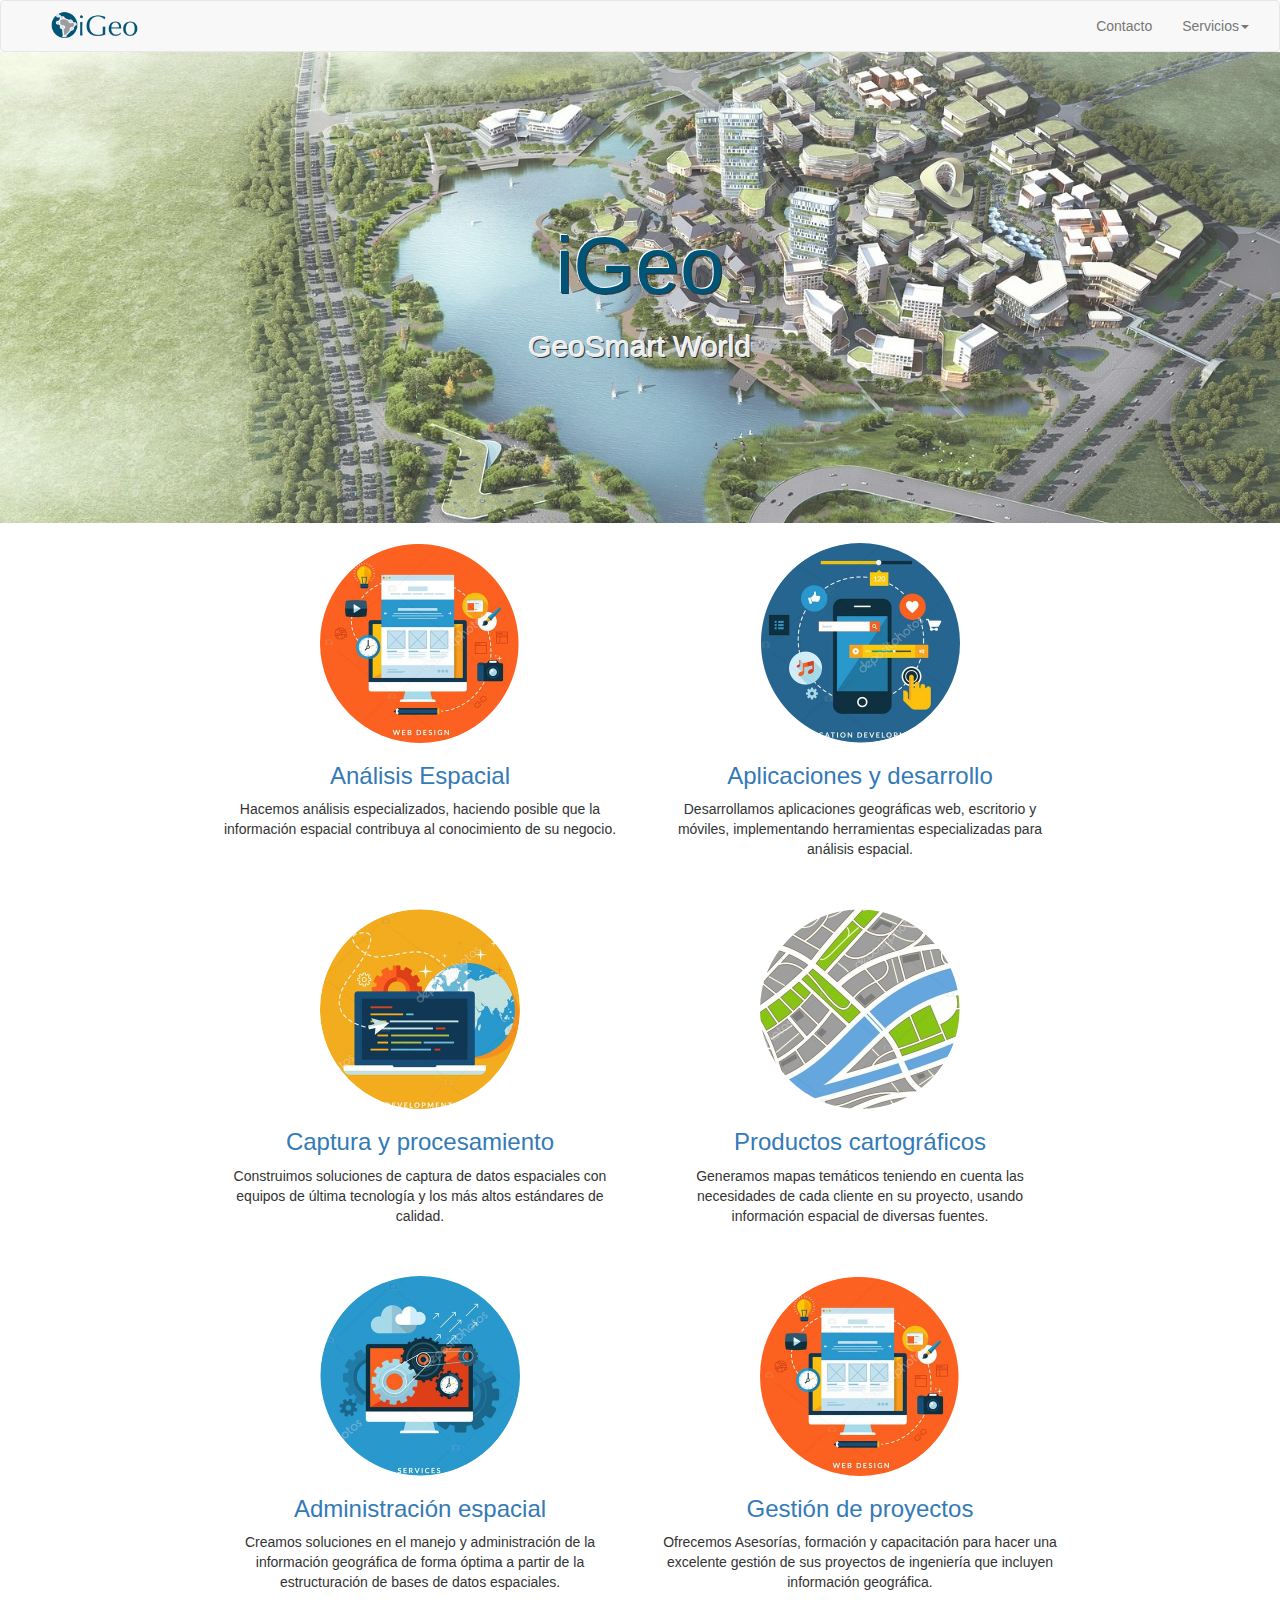
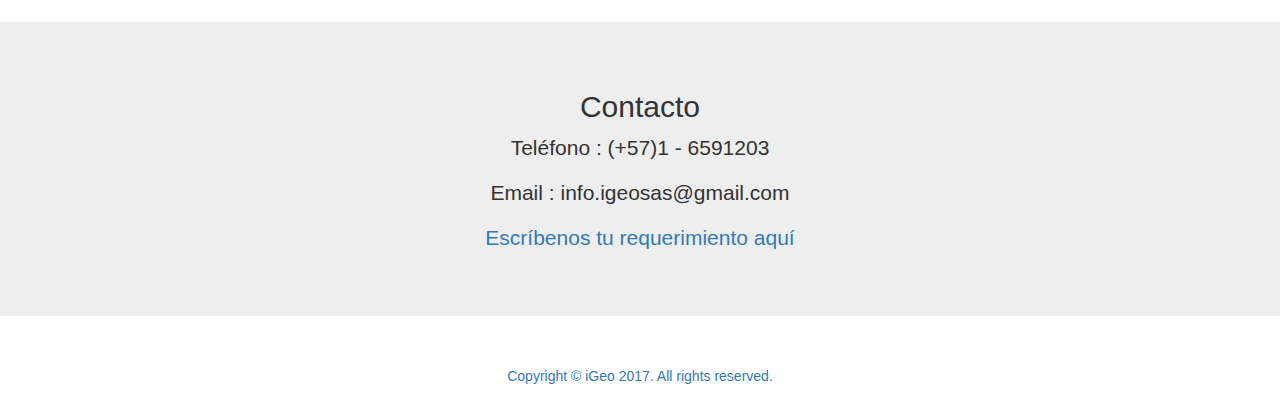
==== commit d0b3d014: "update text info all pages" ====
--- a/index.html
+++ b/index.html
@@ -4,11 +4,10 @@
 <meta charset="utf-8">
 <meta http-equiv="X-UA-Compatible" content="IE=edge">
 <meta name="viewport" content="width=device-width, initial-scale=1">
-<title>iGeo</title>
+<title>iGeo Colombia | Análisis Espacial | Aplicaciones desarrollo | Captura Procesamiento | Productos Cartográficos | Administración Espacial | Gestión de proyectos</title>
 
 <!-- Bootstrap -->
 <link rel="stylesheet" href="css/bootstrap.css">
-
 <link rel="shortcut icon" href="images/Logo iGeo.ico" />
 
 <!-- HTML5 shim and Respond.js for IE8 support of HTML5 elements and media queries -->
@@ -53,8 +52,8 @@
         <header>
             <div class="img-iGeo">
                 <div class="text-center section1Content">
-                    <h1 style="font-size: 80px; color: #005476">iGeo</h1>
-                    <h2 style="color: #e9ebec">GeoSmart World</h2>
+                    <h1 style="font-size: 80px; color: #005476; text-shadow: -1px -1px white, 1px 1px #333">iGeo</h1>
+                    <h2 style="color: #e9ebec; text-shadow: -1px -1px white, 1px 1px #333">GeoSmart World</h2>
                 </div>
             </div
 >
@@ -63,39 +62,39 @@
         <!--  SECTION-1 -->
         <section>
             <div class="container ">
-                <div class="row" style="background-color: rgba(209, 210, 212, 0.14)">
+                <div class="row">
                     <div class="col-lg-4 col-sm-12 text-center">
                         <a href="analisisespacial/index.html"><img class="img-circle" alt="200x200" style="width: 200px; height: 200px;" src="images/ima1.png" data-holder-rendered="true"></a>
                         <h3><a href="analisisespacial/index.html" style="text-decoration:none">Análisis Espacial</a></h3>
                         <p>Hacemos análisis especializados, haciendo posible que la información espacial contribuya al conocimiento de su negocio.</p>
                     </div>
                     <div class="col-lg-4 col-sm-12 text-center">
-                        <a href="02 Apps y desarrollo/Apps y desarrollo.html"><img class="img-circle" alt="200x200" style="width: 200px; height: 200px;" src="images/ima2.png" data-holder-rendered="true"></a>
-                        <h3><a href="02 Apps y desarrollo/Apps y desarrollo.html" style="text-decoration:none">Aplicaciones y desarrollo</a></h3>
+                        <a href="appsydesarrollo/index.html"><img class="img-circle" alt="200x200" style="width: 200px; height: 200px;" src="images/ima2.png" data-holder-rendered="true"></a>
+                        <h3><a href="appsydesarrollo/index.html" style="text-decoration:none">Aplicaciones y desarrollo</a></h3>
                         <p>Desarrollamos  aplicaciones geográficas web, escritorio y móviles, implementando herramientas especializadas para análisis espacial.</p>
                     </div>
                 </div>
-                <div class="row" style="background-color: rgba(209, 210, 212, 0.14)">
+                <div class="row">
                     <div class="col-lg-4 col-sm-12 text-center">
-                        <a href="03 Captura y procesamiento/Captura y procesamiento.html"><img class="img-circle" alt="200x200" style="width: 200px; height: 200px;" src="images/ima3.png" data-holder-rendered="true"></a>
-                        <h3><a href="03 Captura y procesamiento/Captura y procesamiento.html" style="text-decoration:none">Captura y procesamiento</a></h3>
+                        <a href="capturayprocesamiento/index.html"><img class="img-circle" alt="200x200" style="width: 200px; height: 200px;" src="images/ima4.png" data-holder-rendered="true"></a>
+                        <h3><a href="capturayprocesamiento/index.html" style="text-decoration:none">Captura y procesamiento</a></h3>
                         <p>Construimos soluciones de captura de datos espaciales con equipos de última tecnología y los más altos estándares de calidad.</p>
                     </div>
                     <div class="col-lg-4 col-sm-12 text-center">
-                        <a href="04 Soluciones cartograficas/Soluciones cartograficas.html"><img class="img-circle" alt="200x200" style="width: 200px; height: 200px;" src="images/ima4.png" data-holder-rendered="true"></a>
-                        <h3><a href="04 Soluciones cartograficas/Soluciones cartograficas.html" style="text-decoration:none">Productos cartográficos</a></h3>
+                        <a href="productoscartograficos/index.html"><img class="img-circle" alt="200x200" style="width: 200px; height: 200px;" src="images/ima5.png" data-holder-rendered="true"></a>
+                        <h3><a href="productoscartograficos/index.html" style="text-decoration:none">Productos cartográficos</a></h3>
                         <p>Generamos mapas temáticos teniendo en cuenta las necesidades de cada cliente en su proyecto, usando información espacial de diversas fuentes.</p>
                     </div>
                 </div>
-                <div class="row" style="background-color: rgba(209, 210, 212, 0.14)">
+                <div class="row">
                     <div class="col-lg-4 col-sm-12 text-center">
-                        <a href="05 Administracion geografica/Administracion geografica.html"><img class="img-circle" alt="200x200" style="width: 200px; height: 200px;" src="images/ima5.png" data-holder-rendered="true"></a>
-                        <h3><a href="05 Administracion geografica/Administracion geografica.html" style="text-decoration:none">Administración espacial</a></h3>
+                        <a href="administracionespacial/index.html"><img class="img-circle" alt="200x200" style="width: 200px; height: 200px;" src="images/ima3.png" data-holder-rendered="true"></a>
+                        <h3><a href="administracionespacial/index.html" style="text-decoration:none">Administración espacial</a></h3>
                         <p>Creamos soluciones en el manejo y administración de la información geográfica de forma óptima a partir de la estructuración de bases de datos espaciales.</p>
                     </div>
                     <div class="col-lg-4 col-sm-12 text-center">
-                        <a href="06 Gestion de proyectos/Gestion de proyectos.html"><img class="img-circle" alt="200x200" style="width: 200px; height: 200px;" src="images/ima1.png" data-holder-rendered="true"></a>
-                        <h3><a href="06 Gestion de proyectos/Gestion de proyectos.html" style="text-decoration:none">Gestión de proyectos</a></h3>
+                        <a href="gestionproyectos/index.html"><img class="img-circle" alt="200x200" style="width: 200px; height: 200px;" src="images/ima1.png" data-holder-rendered="true"></a>
+                        <h3><a href="gestionproyectos/index.html" style="text-decoration:none">Gestión de proyectos</a></h3>
                         <p>Ofrecemos Asesorías, formación y capacitación para hacer una excelente gestión de sus proyectos de ingeniería que incluyen información geográfica.</p>
                     </div>
                 </div>
